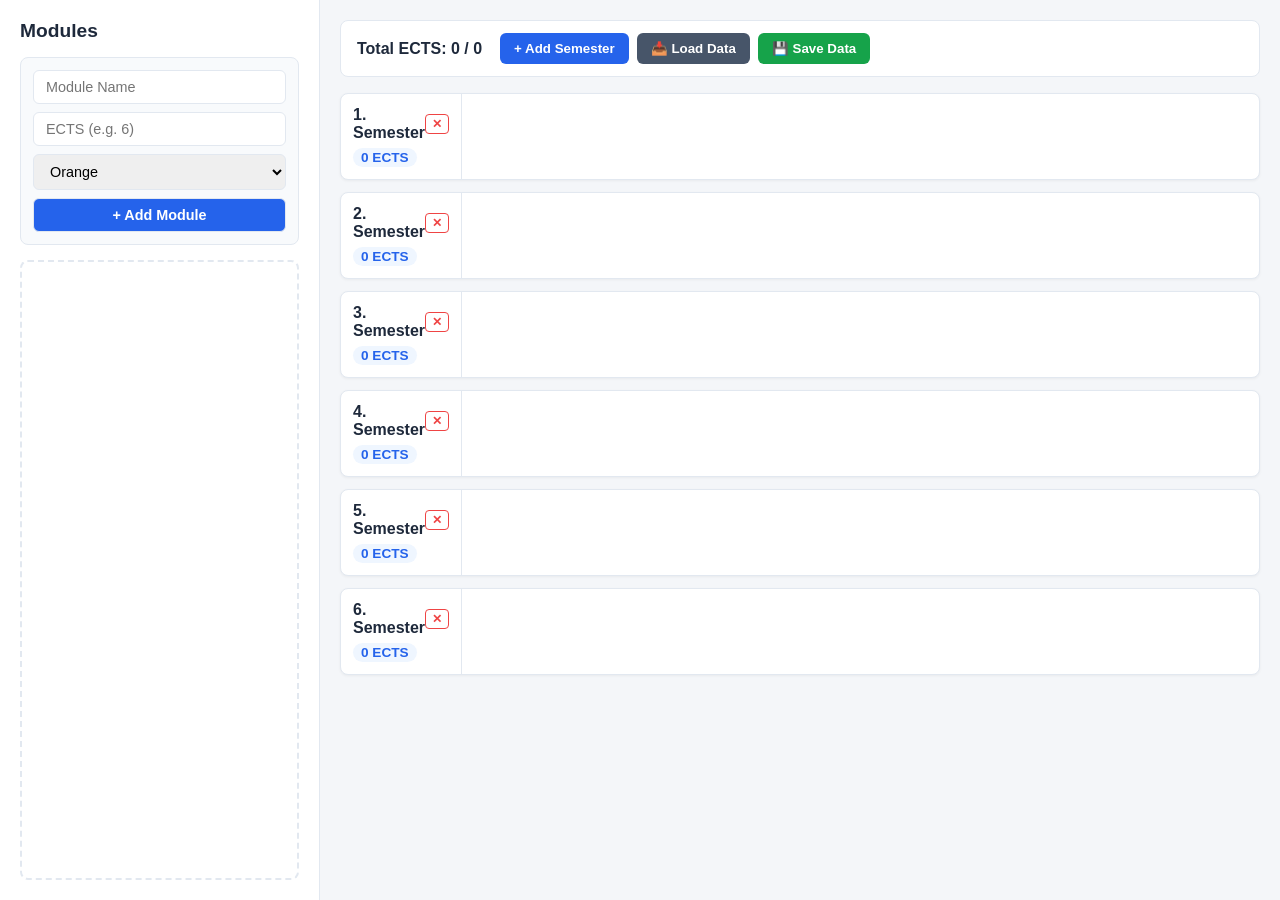
==== public/plan.html @ ae089b64 "init" ====
<!DOCTYPE html>
<html lang="en">
  <head>
    <meta charset="UTF-8">
    <meta name="viewport" content="width=device-width, initial-scale=1.0">
    <title>Semester & ECTS Planner</title>
    <link rel="stylesheet" type="text/css" href="/public/style.css">
  </head>
  <body>

    <aside class="sidebar">
      <h2>Modules</h2>
      
      <form class="add-module-form" id="module-form">
        <input type="text" id="m-name" placeholder="Module Name" required>
        <input type="number" id="m-ects" placeholder="ECTS (e.g. 6)" min="1" max="30" required>
        <select id="m-color">
          <option value="bg-orange">Orange</option>
          <option value="bg-brown">Brown</option>
          <option value="bg-yellow">Yellow</option>
          <option value="bg-blue">Blue</option>
          <option value="bg-darkred">Dark Red</option>
		  <option value="bg-green">Green</option>
		  <option value="bg-gray">Gray</option>
        </select>
        <button type="submit" class="btn-primary">+ Add Module</button>
      </form>

      <div class="pool-dropzone dropzone" id="pool"></div>
    </aside>

    <main class="main-content">
      <div class="top-controls">
        <div style="display: flex; gap: 8px; align-items: center;">
          <span id="grand-total" style="font-weight: bold; font-size: 1rem; margin-right: 10px;">Total ECTS: 0</span>
          <button class="btn-primary" onclick="addSemester()">+ Add Semester</button>
          <button class="btn-secondary" onclick="loadPlan()">📥 Load Data</button>
          <button class="btn-primary" style="background: #16a34a;" onclick="savePlan()">💾 Save Data</button>
        </div>
      </div>

      <div id="semesters-container" style="display: flex; flex-direction: column; gap: 12px;"></div>
    </main>

    <script>
      const pool = document.getElementById('pool');
      const semestersContainer = document.getElementById('semesters-container');

      function init() {
          makeDropzone(pool);
          loadPlan();
      }

      // GET request to fetch data from backend
      async function loadPlan() {
          try {
              const res = await fetch('', {
                  method: 'POST',
                  headers: {'Content-Type': 'application/json'},
                  body: JSON.stringify({ 'action': 'load' }),
              });
              if (!res.ok) throw new Error(`HTTP ${res.status}`);
              
              const data = await res.json();
              if (data['success']){
                  renderPlanFromJSON(data['data']);
              } else{
                  renderDefaultLayout();
              }
          } catch (err) {
              console.warn('Backend fetch failed or not active. Falling back to default layout:', err.message);
              renderDefaultLayout();
          }
      }

      // Render state from received backend JSON structure
      function renderPlanFromJSON(data) {
          semestersContainer.innerHTML = '';
          pool.innerHTML = '';

          // Build Semesters
          if (data.semesters && data.semesters.length > 0) {
              data.semesters.forEach(semData => {
                  const row = createSemesterRow();
                  const dropzone = row.querySelector('.semester-dropzone');
                  
                  if (semData.modules) {
                      semData.modules.forEach(m => {
                          dropzone.appendChild(createModuleCard(m.id, m.name, m.ects, m.passed, m.color));
                      });
                  }
              });
          } else {
              renderDefaultLayout();
              return;
          }

          // Populate unassigned pool
          if (data.unassignedPool) {
              data.unassignedPool.forEach(m => {
                  pool.appendChild(createModuleCard(m.id, m.name, m.ects, m.color));
              });
          }

          updateECTSCounts();
      }

      function renderDefaultLayout() {
          semestersContainer.innerHTML = '';
          pool.innerHTML = '';

          for (let i = 1; i <= 6; i++) {
              createSemesterRow();
          }

          updateECTSCounts();
      }

      // Dynamic semester creation
      function createSemesterRow() {
          const row = document.createElement('div');
          row.className = 'semester-row';
          
          row.innerHTML = `
        <div class="semester-label">
          <div class="semester-header-actions">
            <span class="sem-title">Semester</span>
            <button class="btn-danger" onclick="deleteSemester(this)" title="Delete Semester">✕</button>
          </div>
          <span class="ects-badge">0 ECTS</span>
        </div>
        <div class="semester-dropzone dropzone"></div>
      `;

          semestersContainer.appendChild(row);
          makeDropzone(row.querySelector('.semester-dropzone'));
          renumberSemesters();
          return row;
      }

      function addSemester() {
          createSemesterRow();
          updateECTSCounts();
      }

      function deleteSemester(buttonElement) {
          const row = buttonElement.closest('.semester-row');
          const dropzone = row.querySelector('.semester-dropzone');
          const cards = dropzone.querySelectorAll('.module-card');
          
          cards.forEach(card => pool.appendChild(card));
          row.remove();
          
          renumberSemesters();
          updateECTSCounts();
      }

      function renumberSemesters() {
          const rows = semestersContainer.querySelectorAll('.semester-row');
          rows.forEach((row, idx) => {
              row.querySelector('.sem-title').textContent = `${idx + 1}. Semester`;
          });
      }

      // Module Card creation with individual deletion
      function createModuleCard(id, name, ects, passed, colorClass) {
          const card = document.createElement('div');
          card.className = `module-card ${colorClass}`;
          card.id = id || 'mod-' + Date.now() + Math.random().toString(36).substr(2, 4);
          card.draggable = true;
          card.dataset.name = name;
          card.dataset.ects = ects;
          card.dataset.color = colorClass;
          card.dataset.passed = passed? 'true' : 'false';

          card.innerHTML = `
            <label class="card-pass-toggle">
              <input type="checkbox" ${passed ? 'checked' : ''} onclick="setModulePassed(event, this)">
              <span class="card-pass-label">✓</span>
            </label>
            <button class="card-delete-btn" onclick="deleteModuleCard(event, this)" title="Delete Module">✕</button>
            <div>${name}</div>
            <div style="font-size:0.75rem; opacity:0.9;">(${ects})</div>
          `;

          card.addEventListener('dragstart', (e) => {
              e.dataTransfer.setData('text/plain', card.id);
              card.classList.add('dragging');
          });

          card.addEventListener('dragend', () => {
              card.classList.remove('dragging');
          });

          return card;
      }

      // Delete single module card handler
      function deleteModuleCard(event, btnElement) {
          event.stopPropagation(); // Prevent drag initialization when clicking delete
          const card = btnElement.closest('.module-card');
          card.remove();
          updateECTSCounts();
      }

      function setModulePassed(event, toggle){
          const card = toggle.closest('.module-card');
          const passed = card.dataset.passed === 'true';
          card.dataset.passed = passed? 'false' : 'true';
          updateECTSCounts();
      }

      function makeDropzone(zone) {
          zone.addEventListener('dragover', (e) => {
              e.preventDefault();
              zone.classList.add('drag-over');
          });

          zone.addEventListener('dragleave', () => {
              zone.classList.remove('drag-over');
          });

          zone.addEventListener('drop', (e) => {
              e.preventDefault();
              zone.classList.remove('drag-over');
              
              const cardId = e.dataTransfer.getData('text/plain');
              const card = document.getElementById(cardId);
              
              if (card) {
                  zone.appendChild(card);
                  updateECTSCounts();
              }
          });
      }

      function updateECTSCounts() {
          let grandTotal = 0;
          let passed = 0;
          const rows = semestersContainer.querySelectorAll('.semester-row');

          rows.forEach(row => {
              const cards = row.querySelectorAll('.module-card');
              let semTotal = 0;
              cards.forEach(card => {
                  let ects = parseInt(card.dataset.ects, 10) || 0;
                  semTotal += ects;
                  if (card.dataset.passed === 'true') passed += ects;
              });
              row.querySelector('.ects-badge').textContent = `${semTotal} ECTS`;
              grandTotal += semTotal;
          });

          document.getElementById('grand-total').textContent = `Total ECTS: ${passed} / ${grandTotal}`;
      }
      // POST request to save data
      async function savePlan() {
          const rows = semestersContainer.querySelectorAll('.semester-row');
          
          const payload = {
              timestamp: new Date().toISOString(),
              semesters: [],
              unassignedPool: []
          };

          rows.forEach((row, idx) => {
              const semesterData = {
                  semesterNumber: idx + 1,
                  modules: []
              };

              row.querySelectorAll('.module-card').forEach(card => {
                  semesterData.modules.push({
                      id: card.id,
                      name: card.dataset.name,
                      ects: parseInt(card.dataset.ects, 10),
                      passed: card.dataset.passed === 'true',
                      color: card.dataset.color
                  });
              });

              payload.semesters.push(semesterData);
          });

          pool.querySelectorAll('.module-card').forEach(card => {
              payload.unassignedPool.push({
                  id: card.id,
                  name: card.dataset.name,
                  ects: parseInt(card.dataset.ects, 10),
                  passed: false,
                  color: card.dataset.color
              });
          });

          try {
              const res = await fetch('', {
                  method: 'POST',
                  headers: {'Content-Type': 'application/json'},
                  body: JSON.stringify({
                      action: 'save',
                      data: payload,
                  })
              });

              if (res.ok) {
                  alert('Plan saved successfully!');
              } else {
                  alert(`Failed to save: HTTP ${res.status}`);
              }
          } catch (err) {
              alert(`Error connecting to backend API: ${err.message}`);
          }
      }

      document.getElementById('module-form').addEventListener('submit', (e) => {
          e.preventDefault();
          const nameInput = document.getElementById('m-name');
          const ectsInput = document.getElementById('m-ects');
          const colorInput = document.getElementById('m-color');

          const card = createModuleCard(
              null,
              nameInput.value,
              parseInt(ectsInput.value, 10),
              colorInput.value
          );

          pool.appendChild(card);
          nameInput.value = '';
          ectsInput.value = '';
      });

      init();
    </script>
  </body>
</html>
---- public/style.css ----
:root {
    --bg-color: #f4f6f9;
    --card-bg: #ffffff;
    --primary: #2563eb;
    --danger: #ef4444;
    --text: #1e293b;
    --border: #e2e8f0;
    
    --c-brown: #9a3412;
    --c-orange: #ea580c;
    --c-yellow: #eab308;
    --c-blue: #0284c7;
    --c-darkred: #881337;
	--c-green: #16a34a;
	--c-gray: #676767;
}

* {
    box-sizing: border-box;
    margin: 0;
    padding: 0;
    font-family: -apple-system, BlinkMacSystemFont, "Segoe UI", Roboto, sans-serif;
}

body {
    background: var(--bg-color);
    color: var(--text);
    display: flex;
    height: 100vh;
    overflow: hidden;
}

/* Sidebar / Module Pool */
.sidebar {
    width: 320px;
    background: #fff;
    border-right: 1px solid var(--border);
    display: flex;
    flex-direction: column;
    padding: 20px;
    gap: 15px;
}

.sidebar h2 { font-size: 1.2rem; }

.add-module-form {
    display: flex;
    flex-direction: column;
    gap: 8px;
    background: #f8fafc;
    padding: 12px;
    border-radius: 8px;
    border: 1px solid var(--border);
}

.add-module-form input, .add-module-form select, .add-module-form button {
    padding: 8px 12px;
    border-radius: 6px;
    border: 1px solid var(--border);
    font-size: 0.9rem;
}

.btn-primary {
    background: var(--primary);
    color: white;
    font-weight: 600;
    cursor: pointer;
    border: none;
    padding: 8px 14px;
    border-radius: 6px;
}

.btn-primary:hover { background: #1d4ed8; }

.btn-secondary {
    background: #475569;
    color: white;
    font-weight: 600;
    cursor: pointer;
    border: none;
    padding: 8px 14px;
    border-radius: 6px;
}

.btn-secondary:hover { background: #334155; }

.btn-danger {
    background: transparent;
    color: var(--danger);
    border: 1px solid var(--danger);
    border-radius: 4px;
    cursor: pointer;
    padding: 2px 6px;
    font-size: 0.75rem;
    font-weight: bold;
}

.btn-danger:hover {
    background: var(--danger);
    color: white;
}

.pool-dropzone {
    flex: 1;
    overflow-y: auto;
    border: 2px dashed var(--border);
    border-radius: 8px;
    padding: 10px;
    display: flex;
    flex-direction: column;
    gap: 10px;
    min-height: 150px;
}

/* Main Grid */
.main-content {
    flex: 1;
    padding: 20px;
    overflow-y: auto;
    display: flex;
    flex-direction: column;
    gap: 16px;
}

.top-controls {
    display: flex;
    justify-content: space-between;
    align-items: center;
    background: white;
    padding: 12px 16px;
    border-radius: 8px;
    border: 1px solid var(--border);
    gap: 12px;
}

.semester-row {
    display: flex;
    align-items: center;
    background: white;
    border-radius: 8px;
    border: 1px solid var(--border);
    min-height: 80px;
    box-shadow: 0 1px 3px rgba(0,0,0,0.05);
}

.semester-label {
    width: 160px;
    padding: 12px;
    font-weight: 700;
    border-right: 1px solid var(--border);
    display: flex;
    flex-direction: column;
    gap: 6px;
}

.semester-header-actions {
    display: flex;
    justify-content: space-between;
    align-items: center;
}

.ects-badge {
    font-size: 0.85rem;
    font-weight: 600;
    color: var(--primary);
    background: #eff6ff;
    padding: 2px 8px;
    border-radius: 12px;
    width: fit-content;
}

.semester-dropzone {
    flex: 1;
    display: grid;
    grid-template-columns: repeat(10, minmax(110px, 1fr));
    gap: 8px;
    padding: 10px;
    min-height: 80px;
    align-items: center;
}

/* Module Card */
.module-card {
    position: relative;
    background: var(--c-orange);
    color: white;
    padding: 10px;
    border-radius: 6px;
    font-size: 0.82rem;
    font-weight: 600;
    text-align: center;
    cursor: grab;
    user-select: none;
    box-shadow: 0 2px 4px rgba(0,0,0,0.1);
    display: flex;
    flex-direction: column;
    justify-content: center;
    min-height: 60px;
    transition: transform 0.15s ease, box-shadow 0.15s ease;
}

.module-card:active { cursor: grabbing; }

.module-card.dragging {
    opacity: 0.4;
    transform: scale(0.95);
}

/* Module Card Passed Button */
.card-pass-toggle input {
    display: none;
}

.card-pass-toggle {
    position: absolute;
    top: 3px;
    left: 3px;
}

.card-pass-toggle .card-pass-label {
    width: 16px;
    height: 16px;
    border: none;
    border-radius: 50%;
    color: white;
    background: rgba(0, 0, 0, 0.25);
    line-height: 1;
    cursor: pointer;
    align-items: center;
    justify-content: center;
    font-size: 10px;
    display: none;
}

.card-pass-toggle input:checked + .card-pass-label {
    display: flex;
    background: rgba(68, 239, 68, 0.9);
}

.card-pass-toggle .card-pass-label:hover{
    background: rgba(68, 239, 68, 0.9);
}

/* Module Card Delete Button */
.card-delete-btn {
    position: absolute;
    top: 3px;
    right: 3px;
    background: rgba(0, 0, 0, 0.25);
    color: white;
    border: none;
    border-radius: 50%;
    width: 16px;
    height: 16px;
    font-size: 10px;
    line-height: 1;
    cursor: pointer;
    display: none;
    align-items: center;
    justify-content: center;
}

.card-delete-btn:hover {
    background: rgba(239, 68, 68, 0.9);
}

.module-card:hover .card-delete-btn {
    display: flex;
}

.module-card:hover .card-pass-label {
    display: flex;
}

.drag-over {
    background: #f0f9ff !important;
    border-color: var(--primary);
}

/* Color variations */
.bg-brown { background-color: var(--c-brown); }
.bg-orange { background-color: var(--c-orange); }
.bg-yellow { background-color: var(--c-yellow); color: #000; }
.bg-blue { background-color: var(--c-blue); }
.bg-darkred { background-color: var(--c-darkred); }
.bg-green { background-color: var(--c-green);}
.bg-gray { background-color: var(--c-gray);}
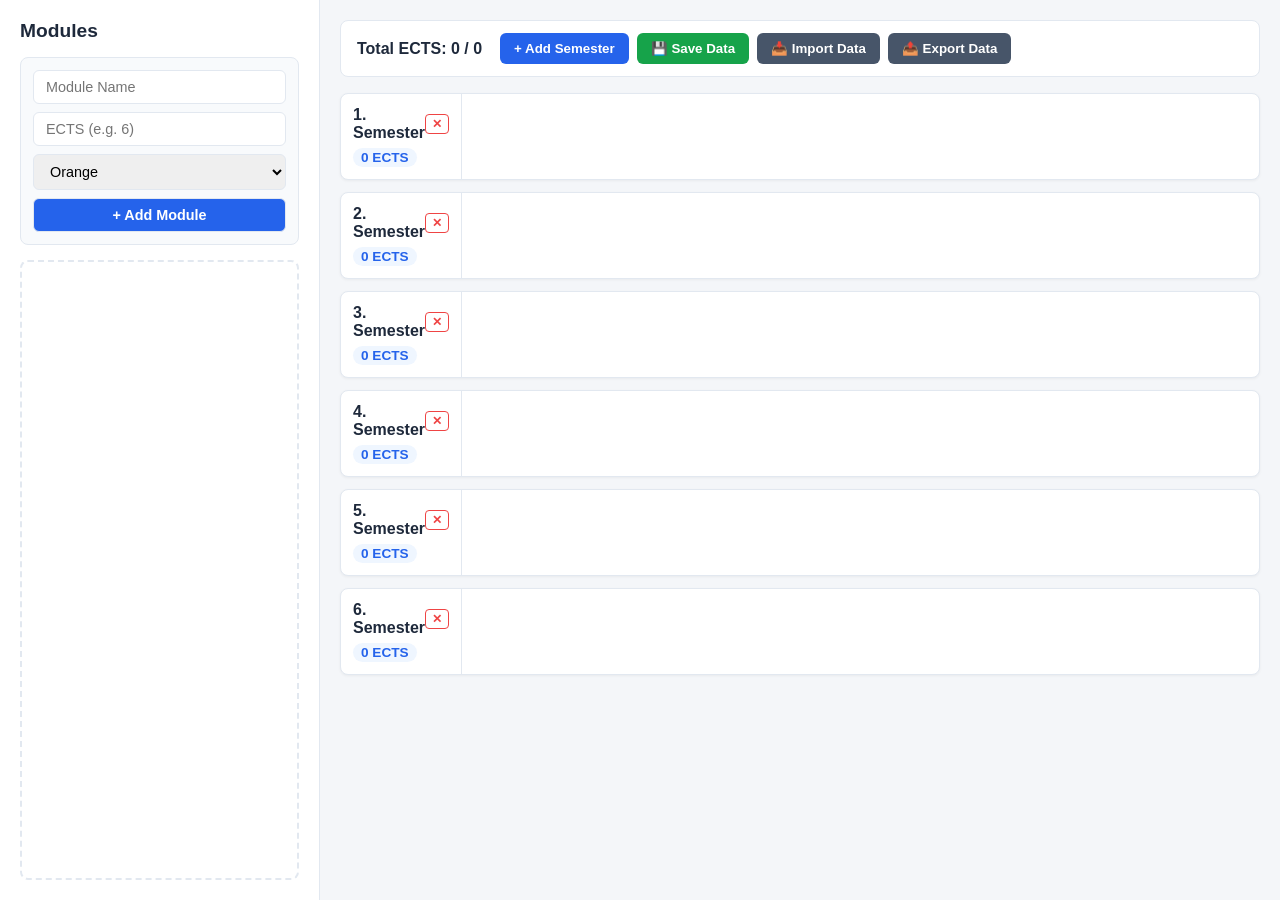
==== commit dd4b0e3b: "import / export" ====
--- a/public/plan.html
+++ b/public/plan.html
@@ -34,8 +34,9 @@
         <div style="display: flex; gap: 8px; align-items: center;">
           <span id="grand-total" style="font-weight: bold; font-size: 1rem; margin-right: 10px;">Total ECTS: 0</span>
           <button class="btn-primary" onclick="addSemester()">+ Add Semester</button>
-          <button class="btn-secondary" onclick="loadPlan()">📥 Load Data</button>
           <button class="btn-primary" style="background: #16a34a;" onclick="savePlan()">💾 Save Data</button>
+          <button class="btn-secondary" onclick="importPlan()">📥 Import Data</button>
+          <button class="btn-secondary" onclick="exportPlan()">📤 Export Data</button>
         </div>
       </div>
 
@@ -73,6 +74,43 @@
           }
       }
 
+      function importPlan() {
+          // Create temporary file input
+          const fileInput = document.createElement('input');
+          fileInput.type = 'file';
+          fileInput.accept = '.json';
+
+          fileInput.onchange = async (event) => {
+              const file = event.target.files[0];
+              if (!file) return;
+              try {
+                  const text = await file.text();
+                  const jsonData = JSON.parse(text);
+                  if (confirm("Importing plan. This will overwrite the current plan. Do you want to continue?")){
+                      renderPlanFromJSON(jsonData);
+                  }
+              } catch (error) {
+                  alert('Invalid JSON file. Please check the file formatting and try again.');
+                  console.error(error);
+              }
+          };
+          fileInput.click();
+      }
+
+      function exportPlan() {
+          const data = buildJson();
+          const jsonString = JSON.stringify(data, null, 2);
+          const blob = new Blob([jsonString], { type: 'application/json' });
+          const url = URL.createObjectURL(blob);
+          const downloadLink = document.createElement('a');
+          downloadLink.href = url;
+          downloadLink.download = 'semesterplan.json';
+          document.body.appendChild(downloadLink);
+          downloadLink.click();
+          document.body.removeChild(downloadLink);
+          URL.revokeObjectURL(url);
+      }
+
       // Render state from received backend JSON structure
       function renderPlanFromJSON(data) {
           semestersContainer.innerHTML = '';
@@ -98,7 +136,7 @@
           // Populate unassigned pool
           if (data.unassignedPool) {
               data.unassignedPool.forEach(m => {
-                  pool.appendChild(createModuleCard(m.id, m.name, m.ects, m.color));
+                  pool.appendChild(createModuleCard(m.id, m.name, m.ects, false, m.color));
               });
           }
 
@@ -253,11 +291,10 @@
 
           document.getElementById('grand-total').textContent = `Total ECTS: ${passed} / ${grandTotal}`;
       }
-      // POST request to save data
-      async function savePlan() {
+
+      function buildJson(){
           const rows = semestersContainer.querySelectorAll('.semester-row');
-          
-          const payload = {
+          const data = {
               timestamp: new Date().toISOString(),
               semesters: [],
               unassignedPool: []
@@ -279,11 +316,11 @@
                   });
               });
 
-              payload.semesters.push(semesterData);
+              data.semesters.push(semesterData);
           });
 
           pool.querySelectorAll('.module-card').forEach(card => {
-              payload.unassignedPool.push({
+              data.unassignedPool.push({
                   id: card.id,
                   name: card.dataset.name,
                   ects: parseInt(card.dataset.ects, 10),
@@ -291,7 +328,12 @@
                   color: card.dataset.color
               });
           });
-
+          return data;
+      }
+      
+      // POST request to save data
+      async function savePlan() {
+          const payload = buildJson();
           try {
               const res = await fetch('', {
                   method: 'POST',
@@ -322,6 +364,7 @@
               null,
               nameInput.value,
               parseInt(ectsInput.value, 10),
+              false,
               colorInput.value
           );
 
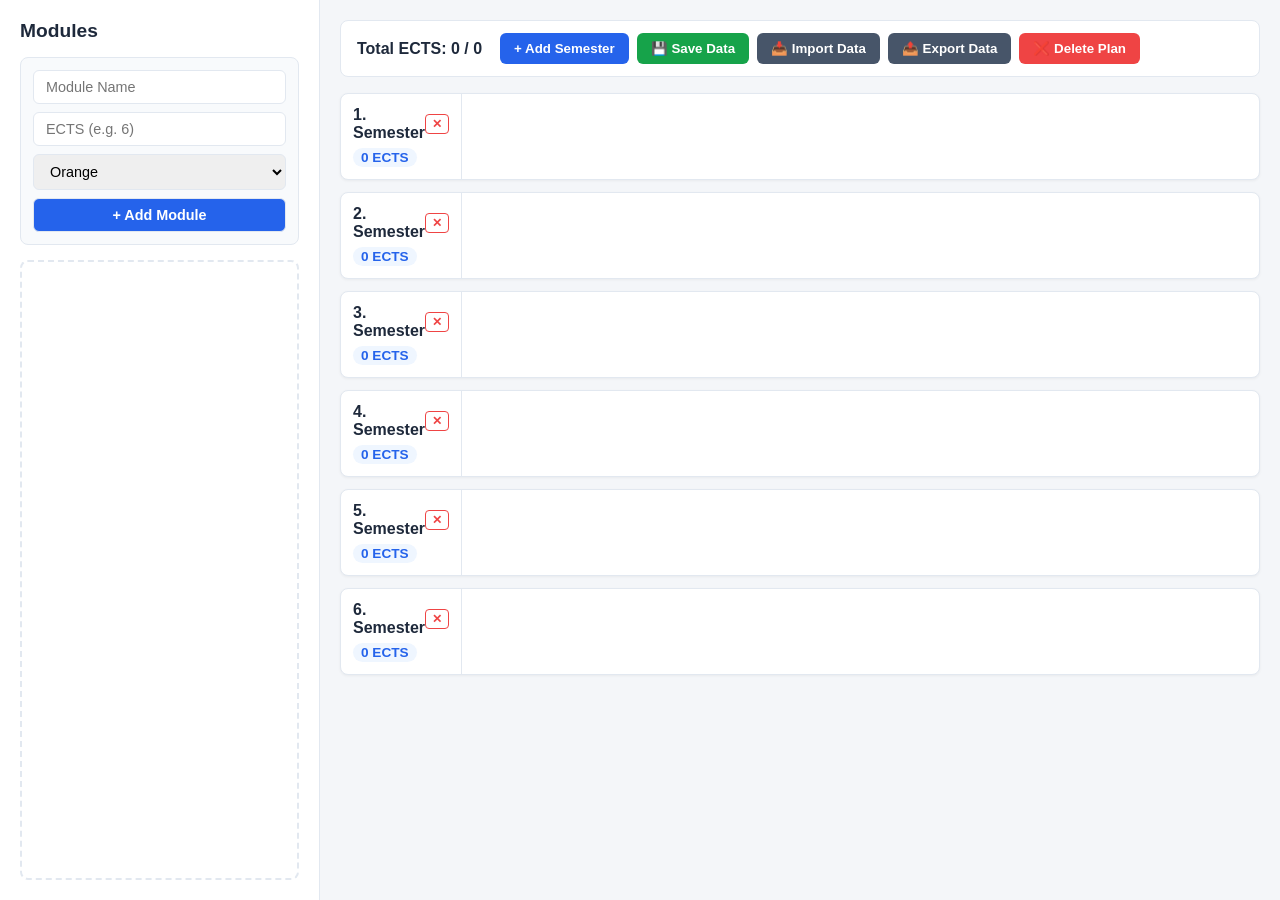
==== commit 389a19e2: "delete plan" ====
--- a/public/plan.html
+++ b/public/plan.html
@@ -22,6 +22,11 @@
           <option value="bg-darkred">Dark Red</option>
 		  <option value="bg-green">Green</option>
 		  <option value="bg-gray">Gray</option>
+          <option value="bg-purple">Purple</option>
+          <option value="bg-pink">Pink</option>
+          <option value="bg-teal">Teal</option>
+          <option value="bg-indigo">Indigo</option>
+          <option value="bg-cyan">Cyan</option>
         </select>
         <button type="submit" class="btn-primary">+ Add Module</button>
       </form>
@@ -37,6 +42,7 @@
           <button class="btn-primary" style="background: #16a34a;" onclick="savePlan()">💾 Save Data</button>
           <button class="btn-secondary" onclick="importPlan()">📥 Import Data</button>
           <button class="btn-secondary" onclick="exportPlan()">📤 Export Data</button>
+          <button class="btn-very-danger" onclick="deletePlan()">❌ Delete Plan</button>
         </div>
       </div>
 
@@ -104,11 +110,36 @@
           const url = URL.createObjectURL(blob);
           const downloadLink = document.createElement('a');
           downloadLink.href = url;
-          downloadLink.download = 'semesterplan.json';
+          const pathArray = window.location.pathname.split('/');
+          const planName = pathArray.filter(Boolean).pop();
+          downloadLink.download = `semesterplan_${planName}.json`;
           document.body.appendChild(downloadLink);
           downloadLink.click();
           document.body.removeChild(downloadLink);
           URL.revokeObjectURL(url);
+      }
+
+      async function deletePlan() {
+          if (confirm("Do you really want to delete this plan forever (rip your studies)?")){
+              try {
+                  const res = await fetch('', {
+                      method: 'POST',
+                      headers: {'Content-Type': 'application/json'},
+                      body: JSON.stringify({
+                          action: 'delete',
+                      })
+                  });
+
+                  if (res.ok) {
+                      alert('Plan successfully deleted!');
+                  } else {
+                      alert(`Failed to delete: HTTP ${res.status}`);
+                  }
+              } catch (err) {
+                  alert(`Error connecting to backend API: ${err.message}`);
+              }
+              loadPlan();
+          }
       }
 
       // Render state from received backend JSON structure
--- a/public/style.css
+++ b/public/style.css
@@ -5,7 +5,7 @@
     --danger: #ef4444;
     --text: #1e293b;
     --border: #e2e8f0;
-    
+
     --c-brown: #9a3412;
     --c-orange: #ea580c;
     --c-yellow: #eab308;
@@ -13,6 +13,11 @@
     --c-darkred: #881337;
 	--c-green: #16a34a;
 	--c-gray: #676767;
+	--c-purple: #9333ea;
+    --c-pink: #db2777;
+    --c-teal: #0d9488;
+    --c-indigo: #4f46e5;
+    --c-cyan: #06b6d4;
 }
 
 * {
@@ -84,6 +89,20 @@
 
 .btn-secondary:hover { background: #334155; }
 
+.btn-very-danger {
+    background: #ef4444;
+    color: white;
+    font-weight: 600;
+    cursor: pointer;
+    border: none;
+    padding: 8px 14px;
+    border-radius: 6px;
+    transition: background 0.15s ease; /* Smooth transition */
+}
+
+.btn-very-danger:hover { 
+    background: #dc2626;
+}
 .btn-danger {
     background: transparent;
     color: var(--danger);
@@ -285,3 +304,8 @@
 .bg-darkred { background-color: var(--c-darkred); }
 .bg-green { background-color: var(--c-green);}
 .bg-gray { background-color: var(--c-gray);}
+.bg-purple { background-color: var(--c-purple); }
+.bg-pink { background-color: var(--c-pink) ; }
+.bg-teal { background-color: var(--c-teal) ; }
+.bg-indigo { background-color: var(--c-indigo) ; }
+.bg-cyan { background-color: var(--c-cyan) ; }
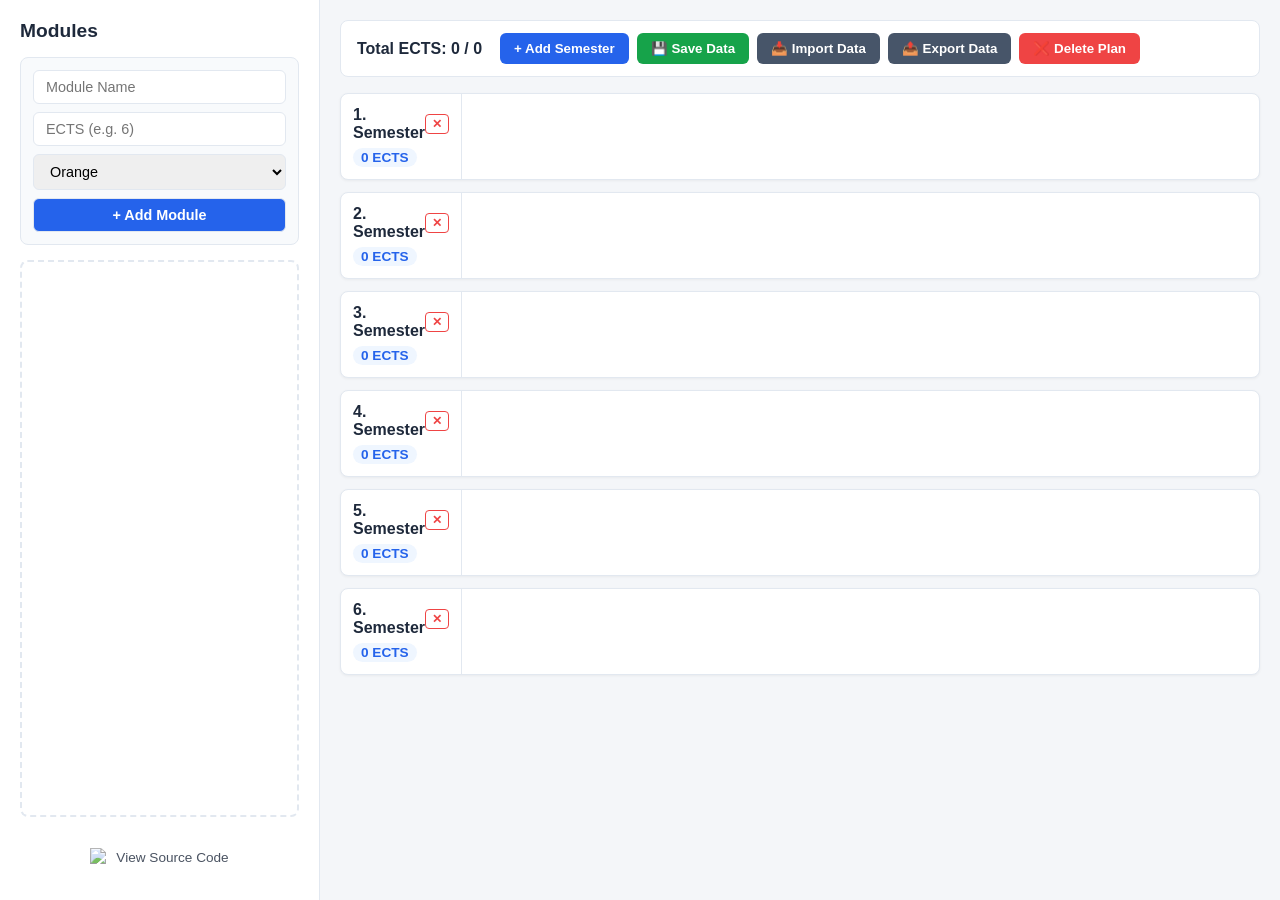
==== commit a94551ef: "add repo link" ====
--- a/public/plan.html
+++ b/public/plan.html
@@ -32,6 +32,12 @@
       </form>
 
       <div class="pool-dropzone dropzone" id="pool"></div>
+      <div style="margin-top: auto; padding-top: 16px; text-align: center;">
+        <a href="https://codeberg.org/fietec/semesterplanner" target="_blank" rel="noopener noreferrer" style="display: inline-flex; align-items: center; gap: 8px; color: inherit; text-decoration: none; font-size: 0.85rem; opacity: 0.8;">
+          <img src="https://codeberg.org/attachments/d915bf35-25ee-4a13-9597-f474a4b6c224" alt="Codeberg logo" style="width: 18px; height: 18px;">
+          View Source Code
+        </a>
+      </div>
     </aside>
 
     <main class="main-content">
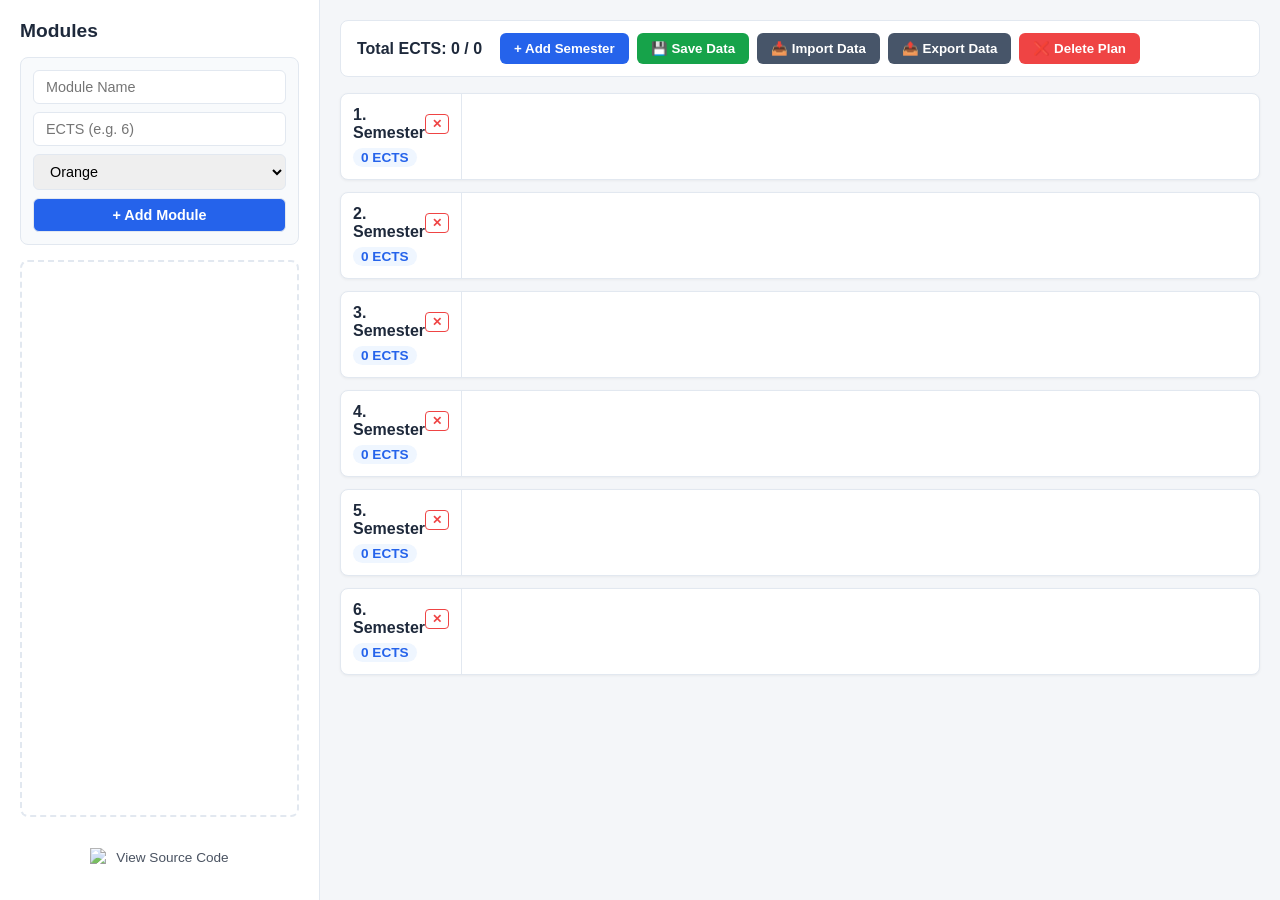
==== commit 8d37eb2c: "modularize js; use safer `send_from_directory`" ====
--- a/public/plan.html
+++ b/public/plan.html
@@ -44,373 +44,16 @@
       <div class="top-controls">
         <div style="display: flex; gap: 8px; align-items: center;">
           <span id="grand-total" style="font-weight: bold; font-size: 1rem; margin-right: 10px;">Total ECTS: 0</span>
-          <button class="btn-primary" onclick="addSemester()">+ Add Semester</button>
-          <button class="btn-primary" style="background: #16a34a;" onclick="savePlan()">💾 Save Data</button>
-          <button class="btn-secondary" onclick="importPlan()">📥 Import Data</button>
-          <button class="btn-secondary" onclick="exportPlan()">📤 Export Data</button>
-          <button class="btn-very-danger" onclick="deletePlan()">❌ Delete Plan</button>
+          <button class="btn-primary" id="add-sem-btn">+ Add Semester</button>
+          <button class="btn-primary" id="save-plan-btn" style="background: #16a34a;">💾 Save Data</button>
+          <button class="btn-secondary" id="import-plan-btn">📥 Import Data</button>
+          <button class="btn-secondary" id="export-plan-btn">📤 Export Data</button>
+          <button class="btn-very-danger" id="delete-plan-btn">❌ Delete Plan</button>
         </div>
       </div>
 
       <div id="semesters-container" style="display: flex; flex-direction: column; gap: 12px;"></div>
     </main>
-
-    <script>
-      const pool = document.getElementById('pool');
-      const semestersContainer = document.getElementById('semesters-container');
-
-      function init() {
-          makeDropzone(pool);
-          loadPlan();
-      }
-
-      // GET request to fetch data from backend
-      async function loadPlan() {
-          try {
-              const res = await fetch('', {
-                  method: 'POST',
-                  headers: {'Content-Type': 'application/json'},
-                  body: JSON.stringify({ 'action': 'load' }),
-              });
-              if (!res.ok) throw new Error(`HTTP ${res.status}`);
-              
-              const data = await res.json();
-              if (data['success']){
-                  renderPlanFromJSON(data['data']);
-              } else{
-                  renderDefaultLayout();
-              }
-          } catch (err) {
-              console.warn('Backend fetch failed or not active. Falling back to default layout:', err.message);
-              renderDefaultLayout();
-          }
-      }
-
-      function importPlan() {
-          // Create temporary file input
-          const fileInput = document.createElement('input');
-          fileInput.type = 'file';
-          fileInput.accept = '.json';
-
-          fileInput.onchange = async (event) => {
-              const file = event.target.files[0];
-              if (!file) return;
-              try {
-                  const text = await file.text();
-                  const jsonData = JSON.parse(text);
-                  if (confirm("Importing plan. This will overwrite the current plan. Do you want to continue?")){
-                      renderPlanFromJSON(jsonData);
-                  }
-              } catch (error) {
-                  alert('Invalid JSON file. Please check the file formatting and try again.');
-                  console.error(error);
-              }
-          };
-          fileInput.click();
-      }
-
-      function exportPlan() {
-          const data = buildJson();
-          const jsonString = JSON.stringify(data, null, 2);
-          const blob = new Blob([jsonString], { type: 'application/json' });
-          const url = URL.createObjectURL(blob);
-          const downloadLink = document.createElement('a');
-          downloadLink.href = url;
-          const pathArray = window.location.pathname.split('/');
-          const planName = pathArray.filter(Boolean).pop();
-          downloadLink.download = `semesterplan_${planName}.json`;
-          document.body.appendChild(downloadLink);
-          downloadLink.click();
-          document.body.removeChild(downloadLink);
-          URL.revokeObjectURL(url);
-      }
-
-      async function deletePlan() {
-          if (confirm("Do you really want to delete this plan forever (rip your studies)?")){
-              try {
-                  const res = await fetch('', {
-                      method: 'POST',
-                      headers: {'Content-Type': 'application/json'},
-                      body: JSON.stringify({
-                          action: 'delete',
-                      })
-                  });
-
-                  if (res.ok) {
-                      alert('Plan successfully deleted!');
-                  } else {
-                      alert(`Failed to delete: HTTP ${res.status}`);
-                  }
-              } catch (err) {
-                  alert(`Error connecting to backend API: ${err.message}`);
-              }
-              loadPlan();
-          }
-      }
-
-      // Render state from received backend JSON structure
-      function renderPlanFromJSON(data) {
-          semestersContainer.innerHTML = '';
-          pool.innerHTML = '';
-
-          // Build Semesters
-          if (data.semesters && data.semesters.length > 0) {
-              data.semesters.forEach(semData => {
-                  const row = createSemesterRow();
-                  const dropzone = row.querySelector('.semester-dropzone');
-                  
-                  if (semData.modules) {
-                      semData.modules.forEach(m => {
-                          dropzone.appendChild(createModuleCard(m.id, m.name, m.ects, m.passed, m.color));
-                      });
-                  }
-              });
-          } else {
-              renderDefaultLayout();
-              return;
-          }
-
-          // Populate unassigned pool
-          if (data.unassignedPool) {
-              data.unassignedPool.forEach(m => {
-                  pool.appendChild(createModuleCard(m.id, m.name, m.ects, false, m.color));
-              });
-          }
-
-          updateECTSCounts();
-      }
-
-      function renderDefaultLayout() {
-          semestersContainer.innerHTML = '';
-          pool.innerHTML = '';
-
-          for (let i = 1; i <= 6; i++) {
-              createSemesterRow();
-          }
-
-          updateECTSCounts();
-      }
-
-      // Dynamic semester creation
-      function createSemesterRow() {
-          const row = document.createElement('div');
-          row.className = 'semester-row';
-          
-          row.innerHTML = `
-        <div class="semester-label">
-          <div class="semester-header-actions">
-            <span class="sem-title">Semester</span>
-            <button class="btn-danger" onclick="deleteSemester(this)" title="Delete Semester">✕</button>
-          </div>
-          <span class="ects-badge">0 ECTS</span>
-        </div>
-        <div class="semester-dropzone dropzone"></div>
-      `;
-
-          semestersContainer.appendChild(row);
-          makeDropzone(row.querySelector('.semester-dropzone'));
-          renumberSemesters();
-          return row;
-      }
-
-      function addSemester() {
-          createSemesterRow();
-          updateECTSCounts();
-      }
-
-      function deleteSemester(buttonElement) {
-          const row = buttonElement.closest('.semester-row');
-          const dropzone = row.querySelector('.semester-dropzone');
-          const cards = dropzone.querySelectorAll('.module-card');
-          
-          cards.forEach(card => pool.appendChild(card));
-          row.remove();
-          
-          renumberSemesters();
-          updateECTSCounts();
-      }
-
-      function renumberSemesters() {
-          const rows = semestersContainer.querySelectorAll('.semester-row');
-          rows.forEach((row, idx) => {
-              row.querySelector('.sem-title').textContent = `${idx + 1}. Semester`;
-          });
-      }
-
-      // Module Card creation with individual deletion
-      function createModuleCard(id, name, ects, passed, colorClass) {
-          const card = document.createElement('div');
-          card.className = `module-card ${colorClass}`;
-          card.id = id || 'mod-' + Date.now() + Math.random().toString(36).substr(2, 4);
-          card.draggable = true;
-          card.dataset.name = name;
-          card.dataset.ects = ects;
-          card.dataset.color = colorClass;
-          card.dataset.passed = passed? 'true' : 'false';
-
-          card.innerHTML = `
-            <label class="card-pass-toggle">
-              <input type="checkbox" ${passed ? 'checked' : ''} onclick="setModulePassed(event, this)">
-              <span class="card-pass-label">✓</span>
-            </label>
-            <button class="card-delete-btn" onclick="deleteModuleCard(event, this)" title="Delete Module">✕</button>
-            <div>${name}</div>
-            <div style="font-size:0.75rem; opacity:0.9;">(${ects})</div>
-          `;
-
-          card.addEventListener('dragstart', (e) => {
-              e.dataTransfer.setData('text/plain', card.id);
-              card.classList.add('dragging');
-          });
-
-          card.addEventListener('dragend', () => {
-              card.classList.remove('dragging');
-          });
-
-          return card;
-      }
-
-      // Delete single module card handler
-      function deleteModuleCard(event, btnElement) {
-          event.stopPropagation(); // Prevent drag initialization when clicking delete
-          const card = btnElement.closest('.module-card');
-          card.remove();
-          updateECTSCounts();
-      }
-
-      function setModulePassed(event, toggle){
-          const card = toggle.closest('.module-card');
-          const passed = card.dataset.passed === 'true';
-          card.dataset.passed = passed? 'false' : 'true';
-          updateECTSCounts();
-      }
-
-      function makeDropzone(zone) {
-          zone.addEventListener('dragover', (e) => {
-              e.preventDefault();
-              zone.classList.add('drag-over');
-          });
-
-          zone.addEventListener('dragleave', () => {
-              zone.classList.remove('drag-over');
-          });
-
-          zone.addEventListener('drop', (e) => {
-              e.preventDefault();
-              zone.classList.remove('drag-over');
-              
-              const cardId = e.dataTransfer.getData('text/plain');
-              const card = document.getElementById(cardId);
-              
-              if (card) {
-                  zone.appendChild(card);
-                  updateECTSCounts();
-              }
-          });
-      }
-
-      function updateECTSCounts() {
-          let grandTotal = 0;
-          let passed = 0;
-          const rows = semestersContainer.querySelectorAll('.semester-row');
-
-          rows.forEach(row => {
-              const cards = row.querySelectorAll('.module-card');
-              let semTotal = 0;
-              cards.forEach(card => {
-                  let ects = parseInt(card.dataset.ects, 10) || 0;
-                  semTotal += ects;
-                  if (card.dataset.passed === 'true') passed += ects;
-              });
-              row.querySelector('.ects-badge').textContent = `${semTotal} ECTS`;
-              grandTotal += semTotal;
-          });
-
-          document.getElementById('grand-total').textContent = `Total ECTS: ${passed} / ${grandTotal}`;
-      }
-
-      function buildJson(){
-          const rows = semestersContainer.querySelectorAll('.semester-row');
-          const data = {
-              timestamp: new Date().toISOString(),
-              semesters: [],
-              unassignedPool: []
-          };
-
-          rows.forEach((row, idx) => {
-              const semesterData = {
-                  semesterNumber: idx + 1,
-                  modules: []
-              };
-
-              row.querySelectorAll('.module-card').forEach(card => {
-                  semesterData.modules.push({
-                      id: card.id,
-                      name: card.dataset.name,
-                      ects: parseInt(card.dataset.ects, 10),
-                      passed: card.dataset.passed === 'true',
-                      color: card.dataset.color
-                  });
-              });
-
-              data.semesters.push(semesterData);
-          });
-
-          pool.querySelectorAll('.module-card').forEach(card => {
-              data.unassignedPool.push({
-                  id: card.id,
-                  name: card.dataset.name,
-                  ects: parseInt(card.dataset.ects, 10),
-                  passed: false,
-                  color: card.dataset.color
-              });
-          });
-          return data;
-      }
-      
-      // POST request to save data
-      async function savePlan() {
-          const payload = buildJson();
-          try {
-              const res = await fetch('', {
-                  method: 'POST',
-                  headers: {'Content-Type': 'application/json'},
-                  body: JSON.stringify({
-                      action: 'save',
-                      data: payload,
-                  })
-              });
-
-              if (res.ok) {
-                  alert('Plan saved successfully!');
-              } else {
-                  alert(`Failed to save: HTTP ${res.status}`);
-              }
-          } catch (err) {
-              alert(`Error connecting to backend API: ${err.message}`);
-          }
-      }
-
-      document.getElementById('module-form').addEventListener('submit', (e) => {
-          e.preventDefault();
-          const nameInput = document.getElementById('m-name');
-          const ectsInput = document.getElementById('m-ects');
-          const colorInput = document.getElementById('m-color');
-
-          const card = createModuleCard(
-              null,
-              nameInput.value,
-              parseInt(ectsInput.value, 10),
-              false,
-              colorInput.value
-          );
-
-          pool.appendChild(card);
-          nameInput.value = '';
-          ectsInput.value = '';
-      });
-
-      init();
-    </script>
+    <script type="module" src="../public/js/main.js"></script>
   </body>
 </html>
